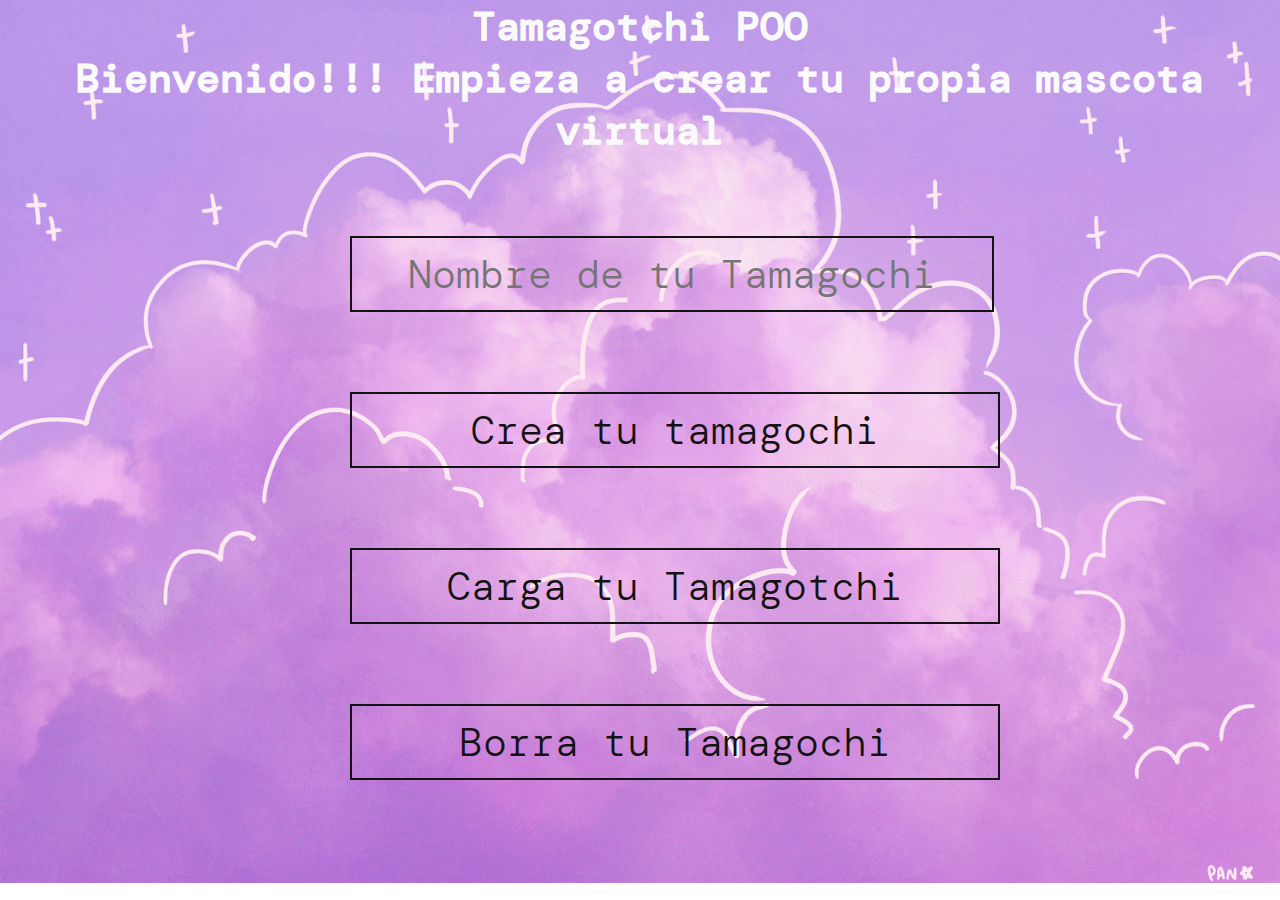
==== index.html @ 664bdbbe "cambios en el menu principal" ====
<!DOCTYPE html>
<html lang="en">
<head>
    <meta charset="UTF-8">
    <meta name="viewport" content="width=device-width, initial-scale=1.0">
    <link rel="stylesheet" href="css/Estilos.css">
	<link rel="icon" href="images/Logotipo.png" type="image/x-icon">
    <title>TAMAGOCHI</title>
</head>
<body>
    <div class="main-menu-screen">
        <div class="menu">
            <h1>Tamagotchi POO</h1>
            <h2>Bienvenido!!! Empieza a crear tu propia mascota virtual</h2>
            <div class="menu-buttons">
                <input type="text" id="nombre" class="boton" placeholder="Nombre de tu Tamagochi">
                <input type="button" id="crea" class="boton" value="Crea tu tamagochi" onclick="creaTamagochi()">
                <input type="button" id="carga" class="boton" value="Carga tu Tamagotchi" onclick="cargaTamagochi()">
                <input type="button" id="borra" class="boton" value="Borra tu Tamagochi" onclick="borraTamagochi()">
            </div>
        </div>
    </div>
	<script src="inicio.js" type="module"></script>
</body>
</html>
---- css/Estilos.css ----
@import url('https://fonts.googleapis.com/css2?family=DM+Mono:wght@300;500&display=swap');

::selection {
  background-color: transparent;
}

* {
  margin: 0;
  padding: 0;
}
h1, h2 {
  text-align: center;
  font-size: 40px;
}

.menu-buttons {
  text-align: center;
}

.boton {
  display: block;
  font-size: 40px;
  background-color: transparent;
  border: 2px solid #131313;
  padding: 10px 20px;
  margin: 80px 20px 0px 350px;
  transition: background-color .1s, color .1s;
  text-decoration: none;
  color: #131313;
  font-weight: 300;
  font-family: 'DM Mono', monospace;
  width: 650px;
}
#nombre{
  text-align: center;
  font-size: 40px;
  width: 600px;
}

.boton:not([disabled]):hover {
  background-color: #131313;
  color: #fafafa;
}

body{
  display: flex;
  justify-content: center;
  font-family: 'DM Mono', monospace;
  color: #fafafa;
  transition: background-color .3s;
  background-image: url("../images/fondo.gif");
  background-repeat: no-repeat;
  background-size: cover;
  align-items: center;
}
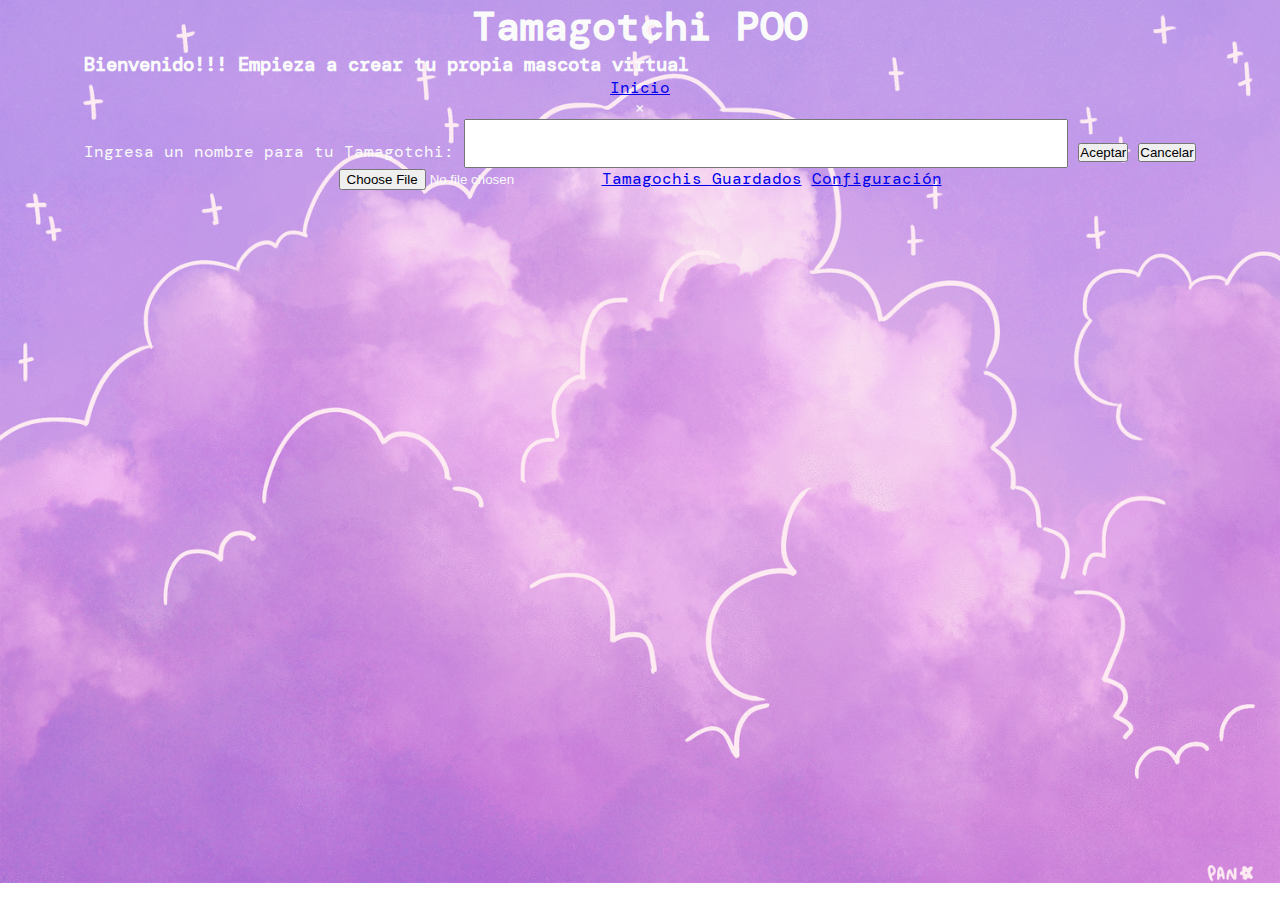
==== commit 3630f0ac: "Cambio" ====
--- a/index.html
+++ b/index.html
@@ -4,22 +4,36 @@
     <meta charset="UTF-8">
     <meta name="viewport" content="width=device-width, initial-scale=1.0">
     <link rel="stylesheet" href="css/Estilos.css">
-	<link rel="icon" href="images/Logotipo.png" type="image/x-icon">
+	<link rel="icon" href="img/Logotipo.png" type="image/x-icon">
     <title>TAMAGOCHI</title>
 </head>
 <body>
     <div class="main-menu-screen">
         <div class="menu">
             <h1>Tamagotchi POO</h1>
-            <h2>Bienvenido!!! Empieza a crear tu propia mascota virtual</h2>
+            <h3>Bienvenido!!! Empieza a crear tu propia mascota virtual</h3>
             <div class="menu-buttons">
-                <input type="text" id="nombre" class="boton" placeholder="Nombre de tu Tamagochi">
-                <input type="button" id="crea" class="boton" value="Crea tu tamagochi" onclick="creaTamagochi()">
-                <input type="button" id="carga" class="boton" value="Carga tu Tamagotchi" onclick="cargaTamagochi()">
-                <input type="button" id="borra" class="boton" value="Borra tu Tamagochi" onclick="borraTamagochi()">
+                <a href="#" id="action-menu-start-game" onclick="mostrarModal()">Inicio</a>
+                <div id="myModal" class="modal">
+                    <!-- Contenido del modal -->
+                    <div class="modal-content">
+                        <span class="close" onclick="cerrarModal()">&times;</span>
+                        <form>
+                            <label for="nombre">Ingresa un nombre para tu Tamagotchi:</label>
+                            <input type="text" id="nombre" name="nombre">
+                            <button type="button" onclick="redirigirHtml()">Aceptar</button>
+                            <button type="button" onclick="cerrarModal()">Cancelar</button>
+                        </form>
+                    </div>
+                </div>
+
+                <input type="file" id="archivoTamagochi" accept=".json" />
+                <!-- Ajusta el evento onclick del botón cargarTamagochi -->
+                <a href="#" id="action-menu-settings" onclick="cargarTamagochi()">Tamagochis Guardados</a>
+                <a href="configuracion.html" id="action-menu-settings">Configuración</a>
             </div>
         </div>
     </div>
-	<script src="inicio.js" type="module"></script>
+	<script src="main.js" type="module"></script>
 </body>
-</html>+</html>
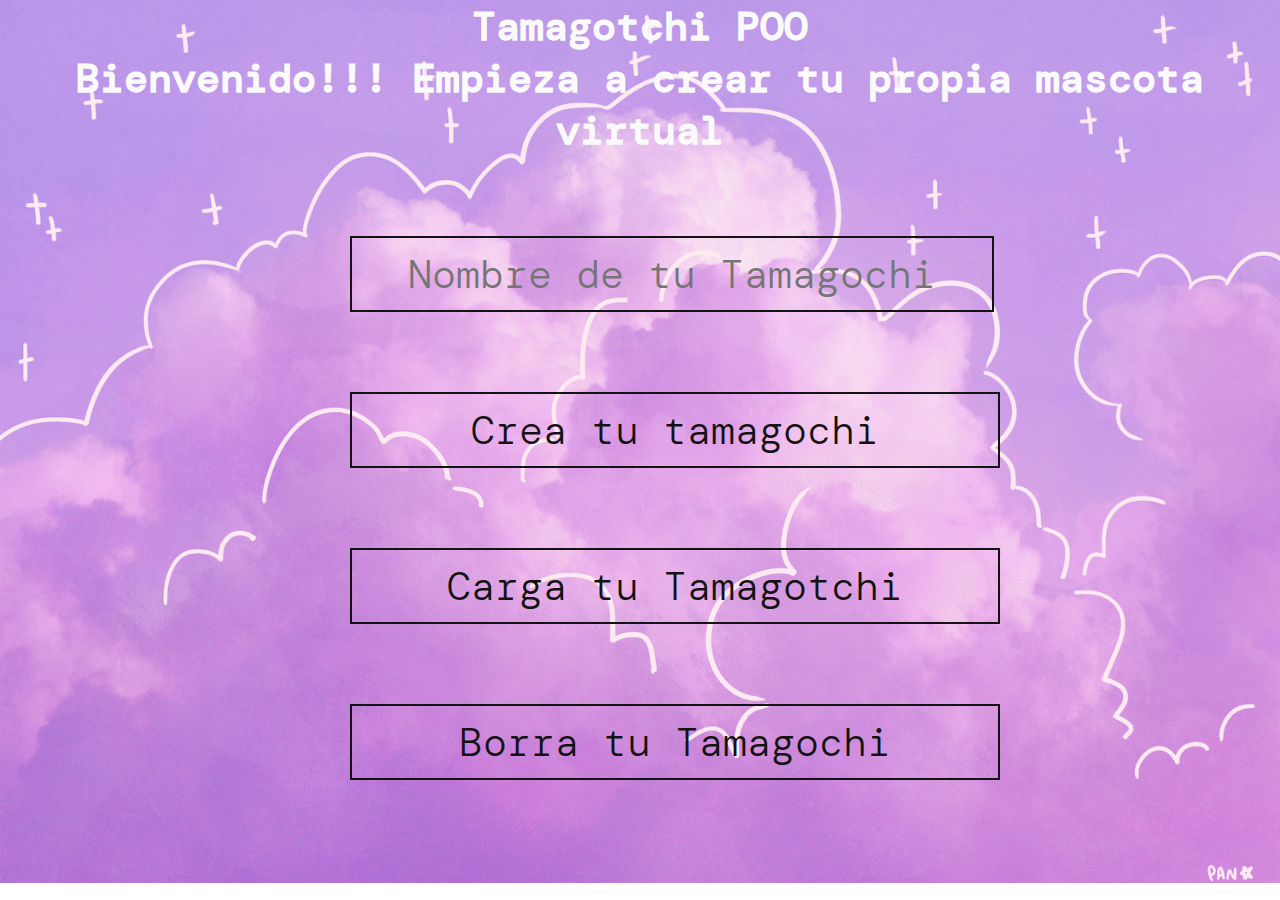
==== commit fb2ff16b: "Merge branch 'master' of https://github.com/ArielParedesLozada/Tamagochi-Javascript into paredes" ====
--- a/index.html
+++ b/index.html
@@ -4,36 +4,22 @@
     <meta charset="UTF-8">
     <meta name="viewport" content="width=device-width, initial-scale=1.0">
     <link rel="stylesheet" href="css/Estilos.css">
-	<link rel="icon" href="img/Logotipo.png" type="image/x-icon">
+	<link rel="icon" href="images/Logotipo.png" type="image/x-icon">
     <title>TAMAGOCHI</title>
 </head>
 <body>
     <div class="main-menu-screen">
         <div class="menu">
             <h1>Tamagotchi POO</h1>
-            <h3>Bienvenido!!! Empieza a crear tu propia mascota virtual</h3>
+            <h2>Bienvenido!!! Empieza a crear tu propia mascota virtual</h2>
             <div class="menu-buttons">
-                <a href="#" id="action-menu-start-game" onclick="mostrarModal()">Inicio</a>
-                <div id="myModal" class="modal">
-                    <!-- Contenido del modal -->
-                    <div class="modal-content">
-                        <span class="close" onclick="cerrarModal()">&times;</span>
-                        <form>
-                            <label for="nombre">Ingresa un nombre para tu Tamagotchi:</label>
-                            <input type="text" id="nombre" name="nombre">
-                            <button type="button" onclick="redirigirHtml()">Aceptar</button>
-                            <button type="button" onclick="cerrarModal()">Cancelar</button>
-                        </form>
-                    </div>
-                </div>
-
-                <input type="file" id="archivoTamagochi" accept=".json" />
-                <!-- Ajusta el evento onclick del botón cargarTamagochi -->
-                <a href="#" id="action-menu-settings" onclick="cargarTamagochi()">Tamagochis Guardados</a>
-                <a href="configuracion.html" id="action-menu-settings">Configuración</a>
+                <input type="text" id="nombre" class="boton" placeholder="Nombre de tu Tamagochi">
+                <input type="button" id="crea" class="boton" value="Crea tu tamagochi" onclick="creaTamagochi()">
+                <input type="button" id="carga" class="boton" value="Carga tu Tamagotchi" onclick="cargaTamagochi()">
+                <input type="button" id="borra" class="boton" value="Borra tu Tamagochi" onclick="borraTamagochi()">
             </div>
         </div>
     </div>
-	<script src="main.js" type="module"></script>
+	<script src="inicio.js" type="module"></script>
 </body>
-</html>
+</html>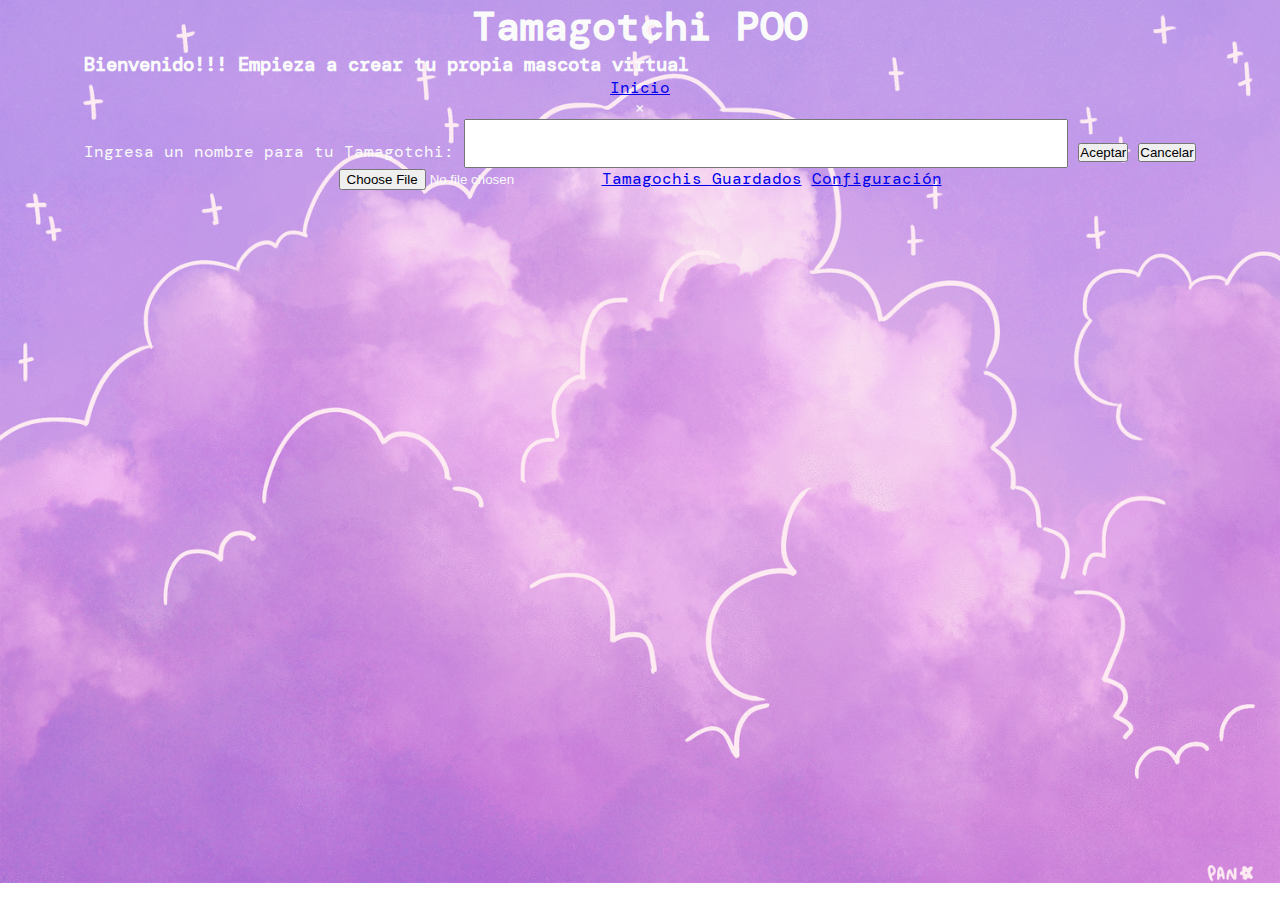
==== commit 7c5e0aa8: "heee no se" ====
--- a/index.html
+++ b/index.html
@@ -11,15 +11,29 @@
     <div class="main-menu-screen">
         <div class="menu">
             <h1>Tamagotchi POO</h1>
-            <h2>Bienvenido!!! Empieza a crear tu propia mascota virtual</h2>
+            <h3>Bienvenido!!! Empieza a crear tu propia mascota virtual</h3>
             <div class="menu-buttons">
-                <input type="text" id="nombre" class="boton" placeholder="Nombre de tu Tamagochi">
-                <input type="button" id="crea" class="boton" value="Crea tu tamagochi" onclick="creaTamagochi()">
-                <input type="button" id="carga" class="boton" value="Carga tu Tamagotchi" onclick="cargaTamagochi()">
-                <input type="button" id="borra" class="boton" value="Borra tu Tamagochi" onclick="borraTamagochi()">
+                <a href="#" id="action-menu-start-game" onclick="mostrarModal()">Inicio</a>
+                <div id="myModal" class="modal">
+                    <!-- Contenido del modal -->
+                    <div class="modal-content">
+                        <span class="close" onclick="cerrarModal()">&times;</span>
+                        <form>
+                            <label for="nombre">Ingresa un nombre para tu Tamagotchi:</label>
+                            <input type="text" id="nombre" name="nombre">
+                            <button type="button" onclick="redirigirHtml()">Aceptar</button>
+                            <button type="button" onclick="cerrarModal()">Cancelar</button>
+                        </form>
+                    </div>
+                </div>
+
+                <input type="file" id="archivoTamagochi" accept=".json" />
+                <!-- Ajusta el evento onclick del botón cargarTamagochi -->
+                <a href="#" id="action-menu-settings" onclick="cargarTamagochi()">Tamagochis Guardados</a>
+                <a href="configuracion.html" id="action-menu-settings">Configuración</a>
             </div>
         </div>
     </div>
-	<script src="inicio.js" type="module"></script>
+	<script src="main.js" type="module"></script>
 </body>
 </html>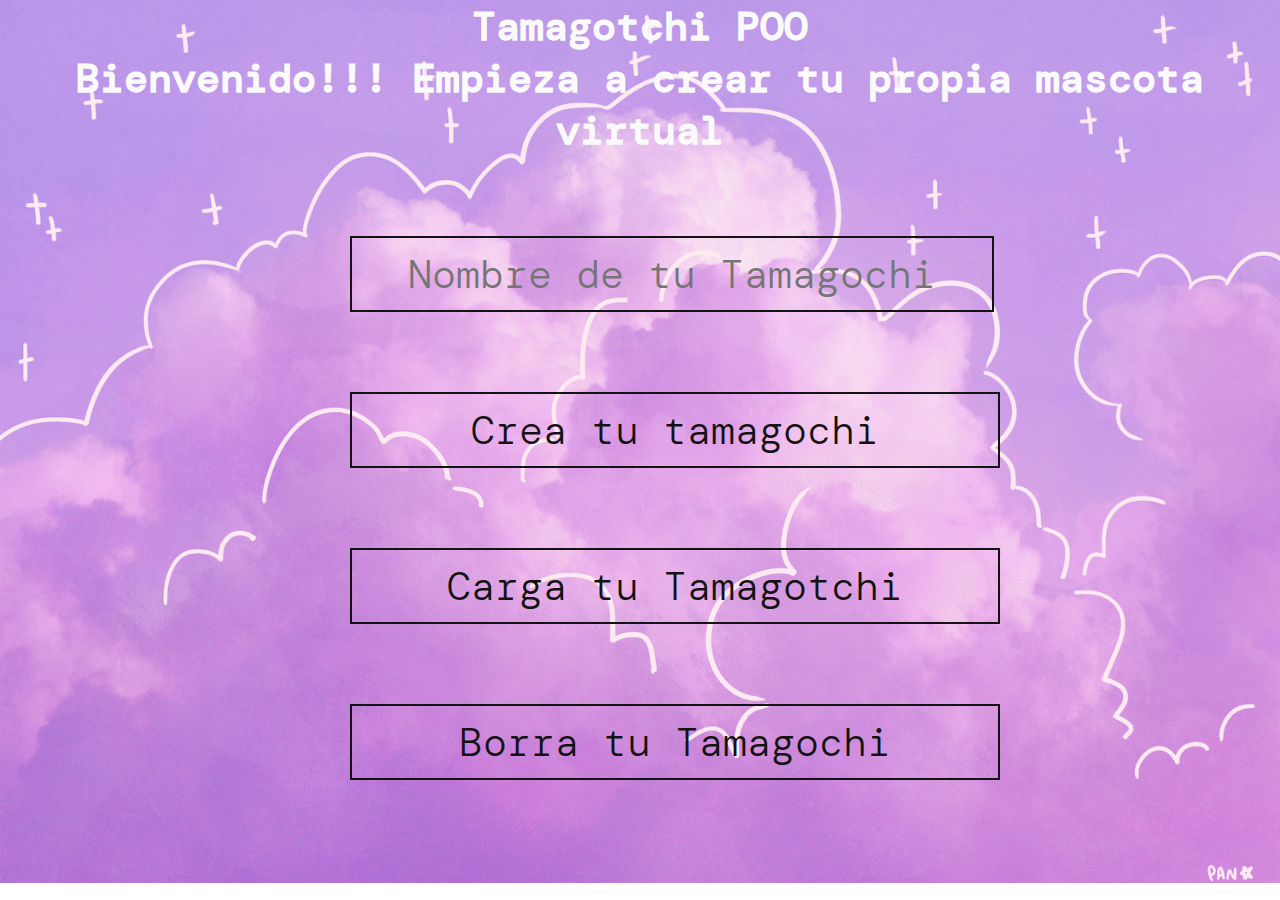
==== commit aec27e51: "//index original" ====
--- a/index.html
+++ b/index.html
@@ -11,29 +11,15 @@
     <div class="main-menu-screen">
         <div class="menu">
             <h1>Tamagotchi POO</h1>
-            <h3>Bienvenido!!! Empieza a crear tu propia mascota virtual</h3>
+            <h2>Bienvenido!!! Empieza a crear tu propia mascota virtual</h2>
             <div class="menu-buttons">
-                <a href="#" id="action-menu-start-game" onclick="mostrarModal()">Inicio</a>
-                <div id="myModal" class="modal">
-                    <!-- Contenido del modal -->
-                    <div class="modal-content">
-                        <span class="close" onclick="cerrarModal()">&times;</span>
-                        <form>
-                            <label for="nombre">Ingresa un nombre para tu Tamagotchi:</label>
-                            <input type="text" id="nombre" name="nombre">
-                            <button type="button" onclick="redirigirHtml()">Aceptar</button>
-                            <button type="button" onclick="cerrarModal()">Cancelar</button>
-                        </form>
-                    </div>
-                </div>
-
-                <input type="file" id="archivoTamagochi" accept=".json" />
-                <!-- Ajusta el evento onclick del botón cargarTamagochi -->
-                <a href="#" id="action-menu-settings" onclick="cargarTamagochi()">Tamagochis Guardados</a>
-                <a href="configuracion.html" id="action-menu-settings">Configuración</a>
+                <input type="text" id="nombre" class="boton" placeholder="Nombre de tu Tamagochi">
+                <input type="button" id="crea" class="boton" value="Crea tu tamagochi" onclick="creaTamagochi()">
+                <input type="button" id="carga" class="boton" value="Carga tu Tamagotchi" onclick="cargaTamagochi()">
+                <input type="button" id="borra" class="boton" value="Borra tu Tamagochi" onclick="borraTamagochi()">
             </div>
         </div>
     </div>
-	<script src="main.js" type="module"></script>
+	<script src="inicio.js" type="module"></script>
 </body>
 </html>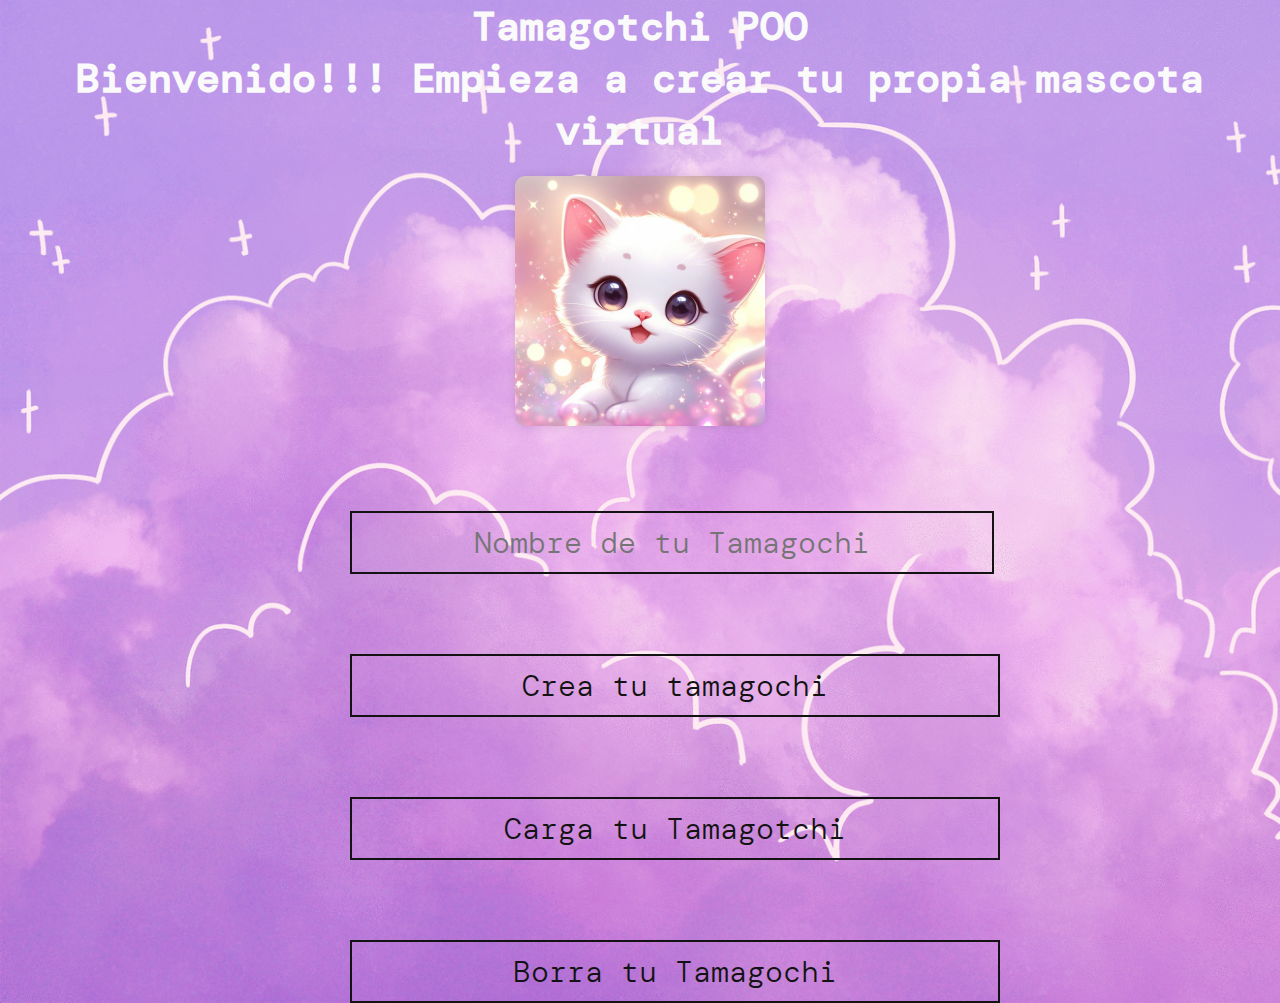
==== commit cddbad11: "Fondo" ====
--- a/index.html
+++ b/index.html
@@ -12,6 +12,9 @@
         <div class="menu">
             <h1>Tamagotchi POO</h1>
             <h2>Bienvenido!!! Empieza a crear tu propia mascota virtual</h2>
+            <div class="cat-image">
+                <img src="images\FondoGato.jpg" alt="Cute Cat">
+            </div>
             <div class="menu-buttons">
                 <input type="text" id="nombre" class="boton" placeholder="Nombre de tu Tamagochi">
                 <input type="button" id="crea" class="boton" value="Crea tu tamagochi" onclick="creaTamagochi()">
--- a/css/Estilos.css
+++ b/css/Estilos.css
@@ -19,7 +19,7 @@
 
 .boton {
   display: block;
-  font-size: 40px;
+  font-size: 30px;
   background-color: transparent;
   border: 2px solid #131313;
   padding: 10px 20px;
@@ -33,7 +33,7 @@
 }
 #nombre{
   text-align: center;
-  font-size: 40px;
+  font-size: 30px;
   width: 600px;
 }
 
@@ -52,4 +52,16 @@
   background-repeat: no-repeat;
   background-size: cover;
   align-items: center;
+}
+.cat-image {
+  text-align: center;
+  margin-top: 20px;
+}
+
+.cat-image img {
+  max-width: 50%;
+  border-radius: 10px; 
+  box-shadow: 0 0 10px rgba(0, 0, 0, 0.1); 
+  width: 250px;
+  height: auto;
 }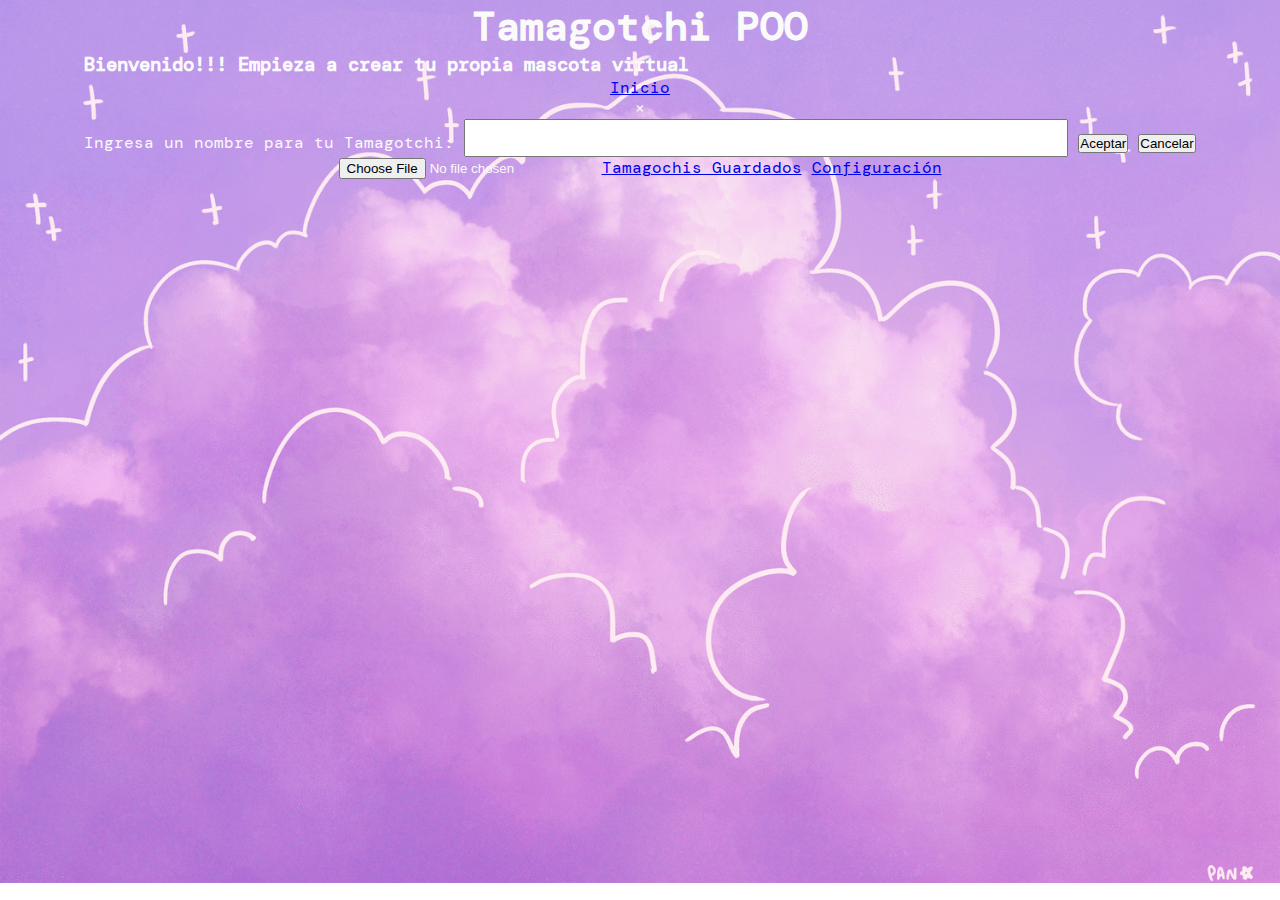
==== commit e6c25bdc: "//Curar y Limpiar" ====
--- a/index.html
+++ b/index.html
@@ -11,18 +11,29 @@
     <div class="main-menu-screen">
         <div class="menu">
             <h1>Tamagotchi POO</h1>
-            <h2>Bienvenido!!! Empieza a crear tu propia mascota virtual</h2>
-            <div class="cat-image">
-                <img src="images\FondoGato.jpg" alt="Cute Cat">
-            </div>
+            <h3>Bienvenido!!! Empieza a crear tu propia mascota virtual</h3>
             <div class="menu-buttons">
-                <input type="text" id="nombre" class="boton" placeholder="Nombre de tu Tamagochi">
-                <input type="button" id="crea" class="boton" value="Crea tu tamagochi" onclick="creaTamagochi()">
-                <input type="button" id="carga" class="boton" value="Carga tu Tamagotchi" onclick="cargaTamagochi()">
-                <input type="button" id="borra" class="boton" value="Borra tu Tamagochi" onclick="borraTamagochi()">
+                <a href="#" id="action-menu-start-game" onclick="mostrarModal()">Inicio</a>
+                <div id="myModal" class="modal">
+                    <!-- Contenido del modal -->
+                    <div class="modal-content">
+                        <span class="close" onclick="cerrarModal()">&times;</span>
+                        <form>
+                            <label for="nombre">Ingresa un nombre para tu Tamagotchi:</label>
+                <input type="text" id="nombre" name="nombre">
+                            <button type="button" onclick="redirigirHtml()">Aceptar</button>
+                            <button type="button" onclick="cerrarModal()">Cancelar</button>
+                        </form>
+                    </div>
+                </div>
+
+                <input type="file" id="archivoTamagochi" accept=".json" />
+                <!-- Ajusta el evento onclick del botón cargarTamagochi -->
+                <a href="#" id="action-menu-settings" onclick="cargarTamagochi()">Tamagochis Guardados</a>
+                <a href="configuracion.html" id="action-menu-settings">Configuración</a>
             </div>
         </div>
     </div>
-	<script src="inicio.js" type="module"></script>
+	<script src="main.js" type="module"></script>
 </body>
 </html>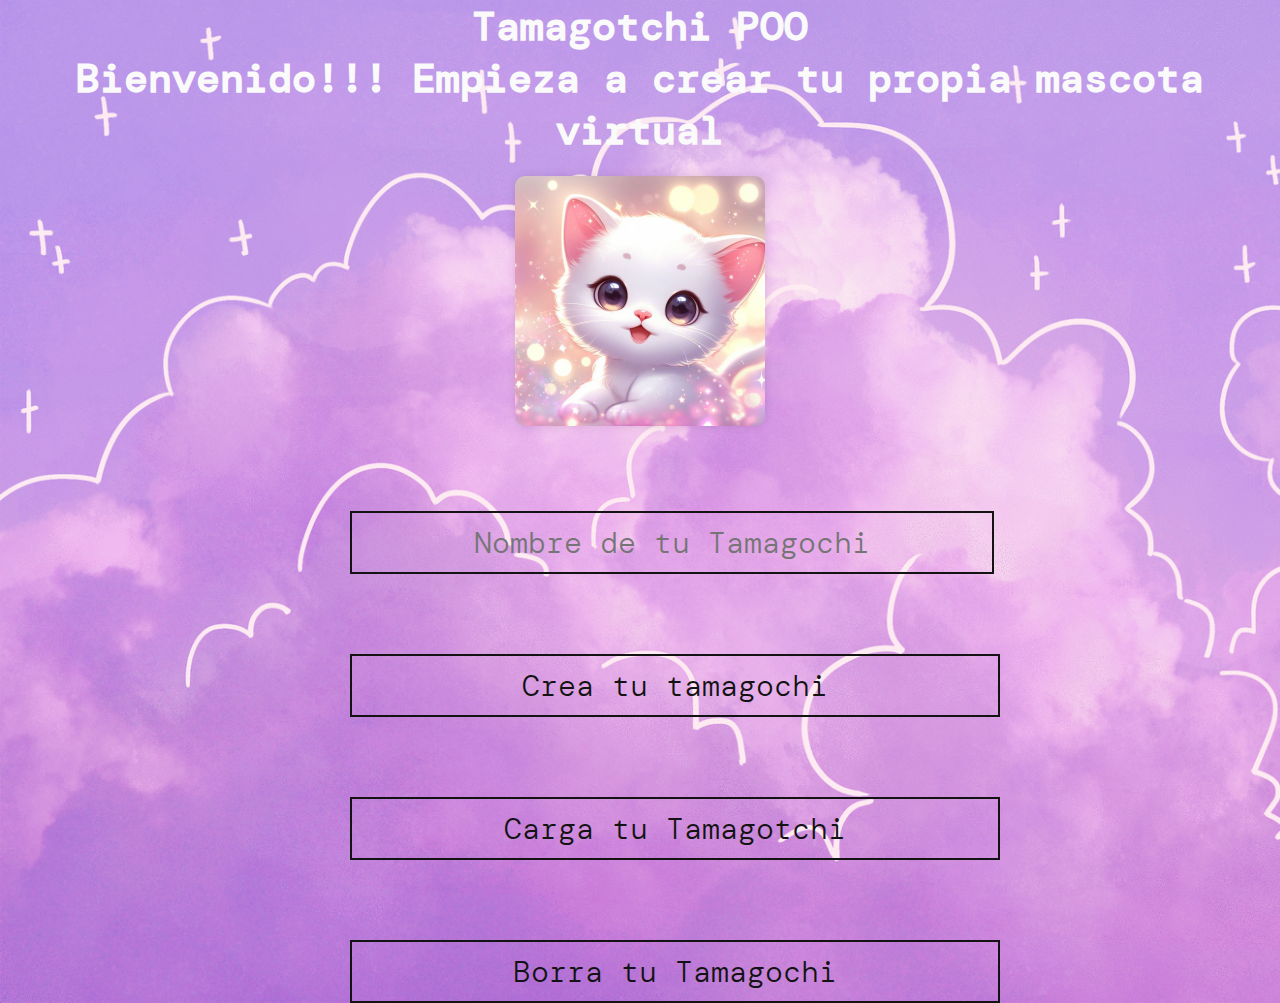
==== commit 086797e9: "//Limpiar y Curar" ====
--- a/index.html
+++ b/index.html
@@ -11,29 +11,18 @@
     <div class="main-menu-screen">
         <div class="menu">
             <h1>Tamagotchi POO</h1>
-            <h3>Bienvenido!!! Empieza a crear tu propia mascota virtual</h3>
+            <h2>Bienvenido!!! Empieza a crear tu propia mascota virtual</h2>
+            <div class="cat-image">
+                <img src="images\FondoGato.jpg" alt="Cute Cat">
+            </div>
             <div class="menu-buttons">
-                <a href="#" id="action-menu-start-game" onclick="mostrarModal()">Inicio</a>
-                <div id="myModal" class="modal">
-                    <!-- Contenido del modal -->
-                    <div class="modal-content">
-                        <span class="close" onclick="cerrarModal()">&times;</span>
-                        <form>
-                            <label for="nombre">Ingresa un nombre para tu Tamagotchi:</label>
-                <input type="text" id="nombre" name="nombre">
-                            <button type="button" onclick="redirigirHtml()">Aceptar</button>
-                            <button type="button" onclick="cerrarModal()">Cancelar</button>
-                        </form>
-                    </div>
-                </div>
-
-                <input type="file" id="archivoTamagochi" accept=".json" />
-                <!-- Ajusta el evento onclick del botón cargarTamagochi -->
-                <a href="#" id="action-menu-settings" onclick="cargarTamagochi()">Tamagochis Guardados</a>
-                <a href="configuracion.html" id="action-menu-settings">Configuración</a>
+                <input type="text" id="nombre" class="boton" placeholder="Nombre de tu Tamagochi">
+                <input type="button" id="crea" class="boton" value="Crea tu tamagochi" onclick="creaTamagochi()">
+                <input type="button" id="carga" class="boton" value="Carga tu Tamagotchi" onclick="cargaTamagochi()">
+                <input type="button" id="borra" class="boton" value="Borra tu Tamagochi" onclick="borraTamagochi()">
             </div>
         </div>
     </div>
-	<script src="main.js" type="module"></script>
+	<script src="inicio.js" type="module"></script>
 </body>
 </html>